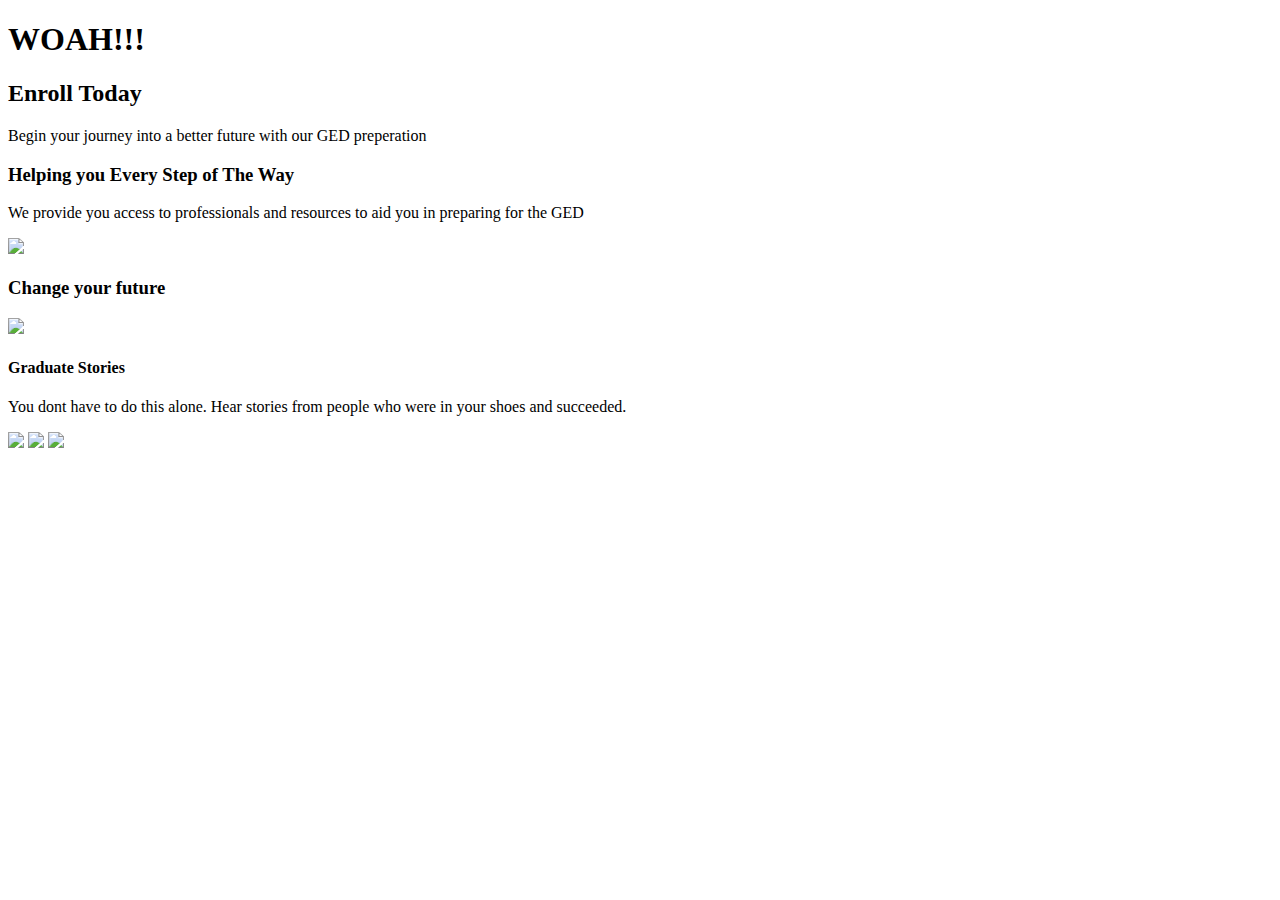
==== index.html @ 9df0e26c "Merge pull request #4 from nwang2001/Leran" ====
<!DOCTYPE html>
<html lang="en">
<head>
    <meta charset="UTF-8">
    <meta name="viewport" content="width=device-width, initial-scale=1.0">
    
    <title>Home Page</title>
</head>
<body>
    
    <section>
        <div>
            <h1>WOAH!!!</h1>
        </div>
        <div>
        
            <h2>Enroll Today</h2>
            <p>Begin your journey into a better future with our GED preperation </p>
        </div>
        <div>
            <h3>Helping you Every Step of The Way</h3>
            <p>We provide you access to professionals and resources to aid you in preparing for the GED </p>
            <img src="#">
        </div>
        <div>
            <h3>Change your future</h3>
            <p></p>
            <img src="#">
        </div> 
    <!--  Slideshow with impact stories !?   -->
    <div>
        <h4>Graduate Stories</h4>
        <p>You dont have to do this alone. Hear stories from people who were in your shoes and succeeded. </p>
        <img src="#">
        <img src="#">
        <img src="#">
    </div> 
    </section>
    
</body>
</html>
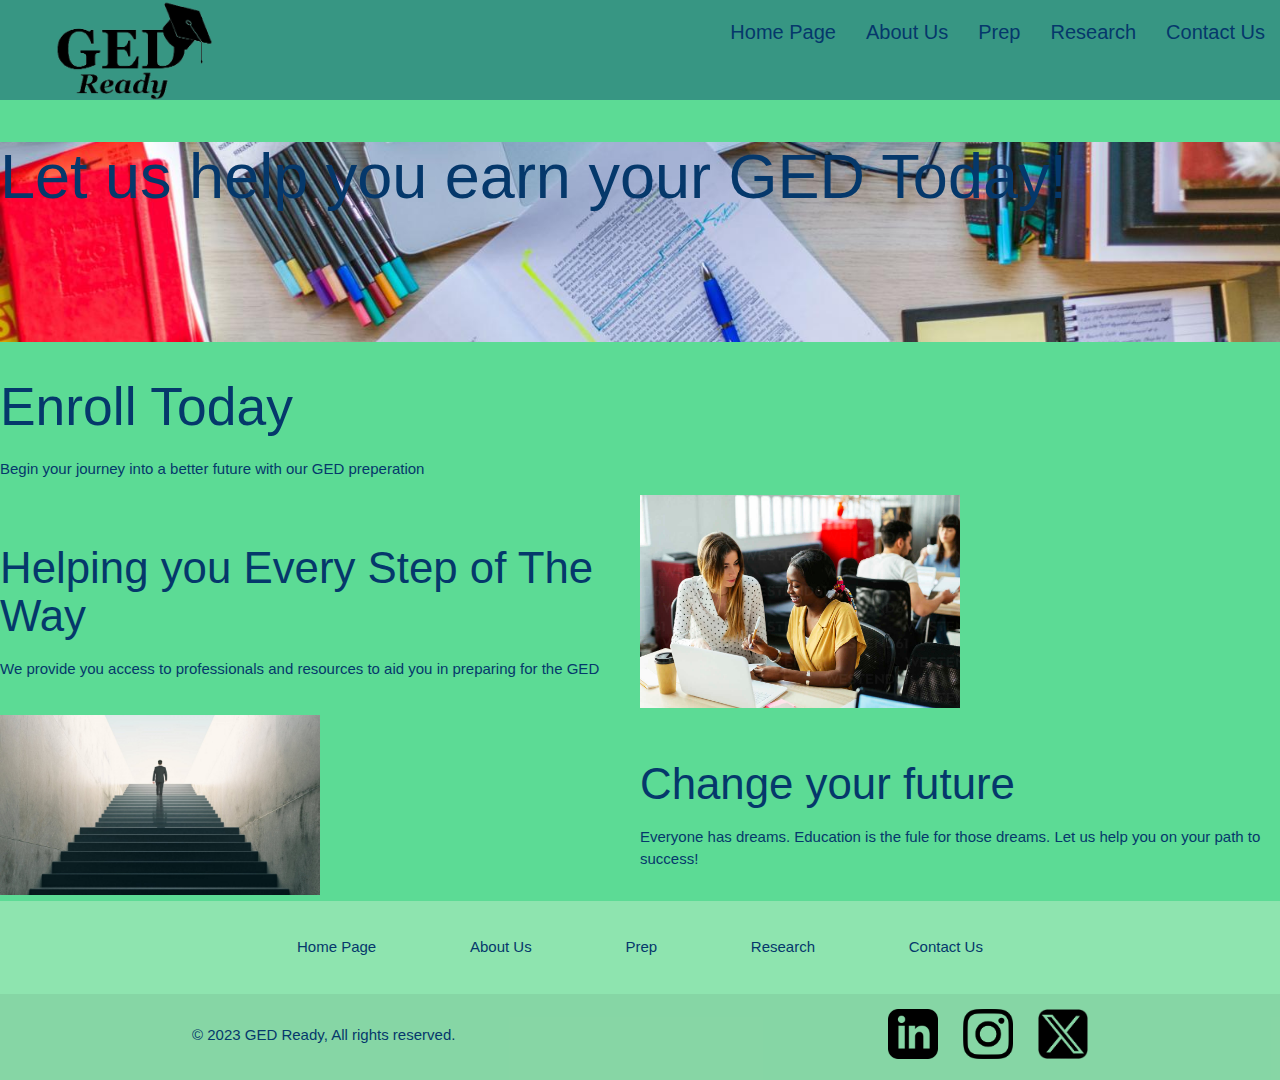
==== commit 282d15b5: "Added more to index skele and css" ====
--- a/index.html
+++ b/index.html
@@ -3,39 +3,94 @@
 <head>
     <meta charset="UTF-8">
     <meta name="viewport" content="width=device-width, initial-scale=1.0">
-    
+    <link rel="stylesheet" href="https://cdnjs.cloudflare.com/ajax/libs/materialize/1.0.0/css/materialize.min.css">
+    <link rel="stylesheet" href="shared.css">
+    <link rel="stylesheet" href="index.css">
     <title>Home Page</title>
 </head>
 <body>
-    
-    <section>
-        <div>
-            <h1>WOAH!!!</h1>
+
+    <header>
+        <nav>
+            <div class="nav-wrapper">
+                <a href="#" class="brand-logo"><img class="logo" src="logopng/gedready.png"></a>
+                <ul id="nav-mobile" class="right hide-on-med-and-down">
+                    <li><a href="index.html">Home Page</a></li>
+                    <li><a href="about.html">About Us</a></li>
+                    <li><a href="prep.html">Prep</a></li>
+                    <li><a href="research.html">Research</a></li>
+                    <li><a href="contact.html">Contact Us</a></li>
+                </ul>
+            </div>
+        </nav>
+    </header>
+
+    <section class="main_container">
+        <div class="main_header">
+            <h1>Let us help you earn your GED Today!</h1>
         </div>
-        <div>
-        
-            <h2>Enroll Today</h2>
-            <p>Begin your journey into a better future with our GED preperation </p>
+            <div class="intro_section">
+                <h2>Enroll Today</h2>
+                <p>Begin your journey into a better future with our GED preperation </p>
+            </div>
+        <div class="first_section">
+            <div class="text">
+                <h3>Helping you Every Step of The Way</h3>
+                <p>We provide you access to professionals and resources to aid you in preparing for the GED </p>
+            </div>
+            <div class="image">
+                <img src="index.images/helpin.jpeg">
+            </div>
         </div>
-        <div>
-            <h3>Helping you Every Step of The Way</h3>
-            <p>We provide you access to professionals and resources to aid you in preparing for the GED </p>
-            <img src="#">
-        </div>
-        <div>
-            <h3>Change your future</h3>
-            <p></p>
-            <img src="#">
+        <div class="second_section">
+            <div class="image">
+                <img src="index.images/success.jpeg">
+            </div>
+            <div class="text">
+                <h3>Change your future</h3>
+                <p>Everyone has dreams. Education is the fule for those dreams. Let us help you on your path to success!</p>
+            </div>
+            
         </div> 
     <!--  Slideshow with impact stories !?   -->
-    <div>
+    <!-- <div class="story_items">
         <h4>Graduate Stories</h4>
         <p>You dont have to do this alone. Hear stories from people who were in your shoes and succeeded. </p>
         <img src="#">
         <img src="#">
         <img src="#">
-    </div> 
+    </div>  -->
     </section>
+
+    <footer class="page-footer">
+        <div class="container">
+            <div class="row">
+                <div class="col l12 s12">
+                    <ul class="footer-nav">
+                        <li><a href="index.html">Home Page</a></li>
+                        <li><a href="about.html">About Us</a></li>
+                        <li><a href="prep.html">Prep</a></li>
+                        <li><a href="research.html">Research</a></li>
+                        <li><a href="contact.html">Contact Us</a></li>
+                    </ul>
+                </div>
+            </div>
+        </div>
+        <div class="footer-copyright">
+            <div class="container">
+                <ul class="footer left">
+                    <li class="copy">
+                        <p>&copy; 2023 GED Ready, All rights reserved.</p>
+                    </li>
+                </ul>
+                <ul class="footer-icons">
+                    <li><a href="https://www.linkedin.com/"><img class="icons" src="logopng/linkedin.png"></a></li>
+                    <li><a href="https://www.instagram.com/"><img class="icons" src="logopng/insta.png"></a></li>
+                    <li><a href="https://twitter.com/"><img class="icons" src="logopng/xtwitter.png"></a></li>
+                </ul>
+            </div>
+        </div>
+    </footer>
     
 </body>
 </html>--- a/shared.css
+++ b/shared.css
@@ -0,0 +1,68 @@
+body {
+    background: #5cdb95;
+    color: #05386b;
+    font-family: 'Segoe UI', Tahoma, Geneva, Verdana, sans-serif;
+    display: flex;
+    min-height: 100vh;
+    flex-direction: column;
+}
+
+main {
+    flex: 1 0 auto;
+}
+
+nav .nav-wrapper {
+    background-color: #379683;
+    height: 100px;
+}
+nav ul a {
+    font-size: 20px;
+}
+.nav-wrapper {
+    align-items: center;
+}
+.logo {
+    height: 100%;
+}
+.nav-wrapper ul {
+    height: 100%;
+}
+.nav-wrapper li {
+    height: 100%;
+    vertical-align: auto;
+    font-size: px;
+}
+.nav-wrapper a {
+    color: #05386b;
+    height: 100%;
+}
+
+.page-footer {
+    background-color: #8ee4af;
+}
+
+.page-footer .footer-copyright {
+    padding: 0;
+}
+
+.footer-nav {
+    display: flex;
+    justify-content: space-evenly;
+}
+
+.footer {
+    display: flex;
+    color: #05386b;
+}
+a {
+    color: #05386b;
+}
+.footer-icons {
+    display: flex;
+    justify-content: space-between;
+    width: 200px;
+    margin-left: auto;
+}
+.icons {
+    height: 50px;
+}--- a/index.css
+++ b/index.css
@@ -0,0 +1,27 @@
+.main_header{
+    background-image: url("index.images/notes.jpg");
+    background-color: #cccccc;
+    background-repeat: no-repeat;
+    height: 200px;
+    background-position: center;
+    background-size: cover;
+   }
+
+.intro_section{
+    justify-content: center;
+}
+
+.first_section , .second_section{
+    display: flex;
+    align-items: center;
+}
+
+.text , .image{
+    width: 50%;
+    justify-content: center;
+}
+
+.image img{
+    width: 50%;
+}
+
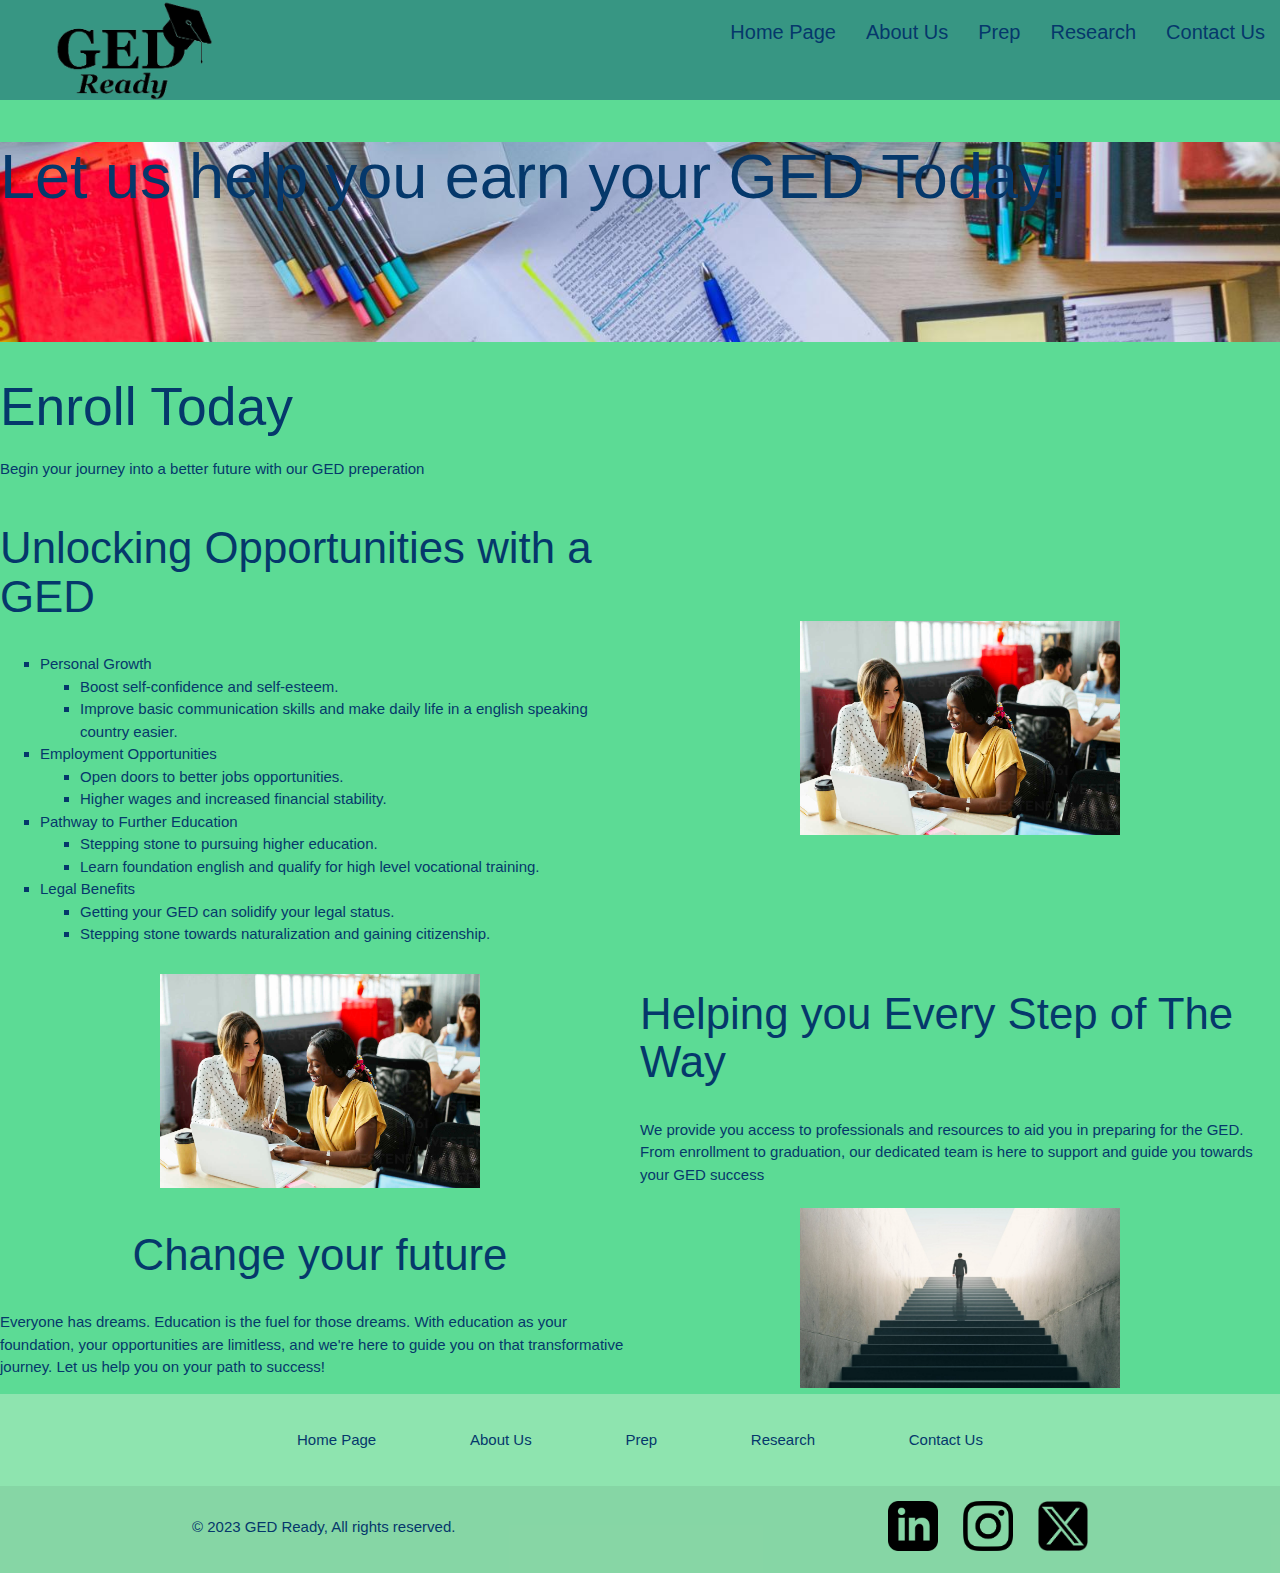
==== commit bb1389e9: "Updated css and html" ====
--- a/index.html
+++ b/index.html
@@ -33,35 +33,62 @@
                 <h2>Enroll Today</h2>
                 <p>Begin your journey into a better future with our GED preperation </p>
             </div>
-        <div class="first_section">
-            <div class="text">
-                <h3>Helping you Every Step of The Way</h3>
-                <p>We provide you access to professionals and resources to aid you in preparing for the GED </p>
-            </div>
+            <div class="sections">
+            <div class="first_section">
+                <div class="text">
+                    <h3>Unlocking Opportunities with a GED</h3>
+                    <ol class="benefit_list">
+                        <li>Personal Growth
+                            <ol class="benefit_list">
+                                <li>Boost self-confidence and self-esteem.</li>
+                                <li>Improve basic communication skills and make daily life in a english speaking country easier.</li>
+                            </ol>
+                        </li>
+                        <li>Employment Opportunities
+                            <ol class="benefit_list">
+                                <li>Open doors to better jobs opportunities.</li>
+                                <li>Higher wages and increased financial stability.</li>
+                            </ol>
+                        </li>
+                        <li>Pathway to Further Education
+                            <ol class="benefit_list">
+                                <li>Stepping stone to pursuing higher education.</li>
+                                <li>Learn foundation english and qualify for high level vocational training.</li>
+                            </ol>
+                        </li>
+                        <li>Legal Benefits
+                            <ol class="benefit_list">
+                                <li>Getting your GED can solidify your legal status.</li>
+                                <li>Stepping stone towards naturalization and gaining citizenship.</li>
+                            </ol>
+                        </li>
+                    </ol>
+                </div>
+                <div class="image">
+                    <img src="index.images/helpin.jpeg">
+                </div>
+                </div>
+        <div class="second_section">
             <div class="image">
                 <img src="index.images/helpin.jpeg">
             </div>
+            <div class="text">
+                <h3>Helping you Every Step of The Way</h3>
+                <p>We provide you access to professionals and resources to aid you in preparing for the GED. From enrollment to graduation, our dedicated team is here to support and guide you towards your GED success </p>
+            </div>
+            
         </div>
-        <div class="second_section">
+        <div class="third_section">
+            <div class="text">
+                <h3>Change your future</h3>
+                <p>Everyone has dreams. Education is the fuel for those dreams. With education as your foundation, your opportunities are limitless, and we're here to guide you on that transformative journey. Let us help you on your path to success!</p>
+            </div>
             <div class="image">
                 <img src="index.images/success.jpeg">
             </div>
-            <div class="text">
-                <h3>Change your future</h3>
-                <p>Everyone has dreams. Education is the fule for those dreams. Let us help you on your path to success!</p>
-            </div>
-            
         </div> 
-    <!--  Slideshow with impact stories !?   -->
-    <!-- <div class="story_items">
-        <h4>Graduate Stories</h4>
-        <p>You dont have to do this alone. Hear stories from people who were in your shoes and succeeded. </p>
-        <img src="#">
-        <img src="#">
-        <img src="#">
-    </div>  -->
+        </div>
     </section>
-
     <footer class="page-footer">
         <div class="container">
             <div class="row">
--- a/index.css
+++ b/index.css
@@ -11,14 +11,30 @@
     justify-content: center;
 }
 
-.first_section , .second_section{
+.benefit_list{
+    list-style: square;
+}
+
+.sections{
     display: flex;
+    flex-direction: column;
+}
+
+.first_section , .second_section, .third_section{
+    display: flex;
+    justify-content: center;
+    width: 100%;
+}
+
+.text , .image{
+    width: 100%;
+    display: flex;
+    justify-content: center;
     align-items: center;
 }
 
-.text , .image{
-    width: 50%;
-    justify-content: center;
+.text{
+    flex-direction: column;
 }
 
 .image img{
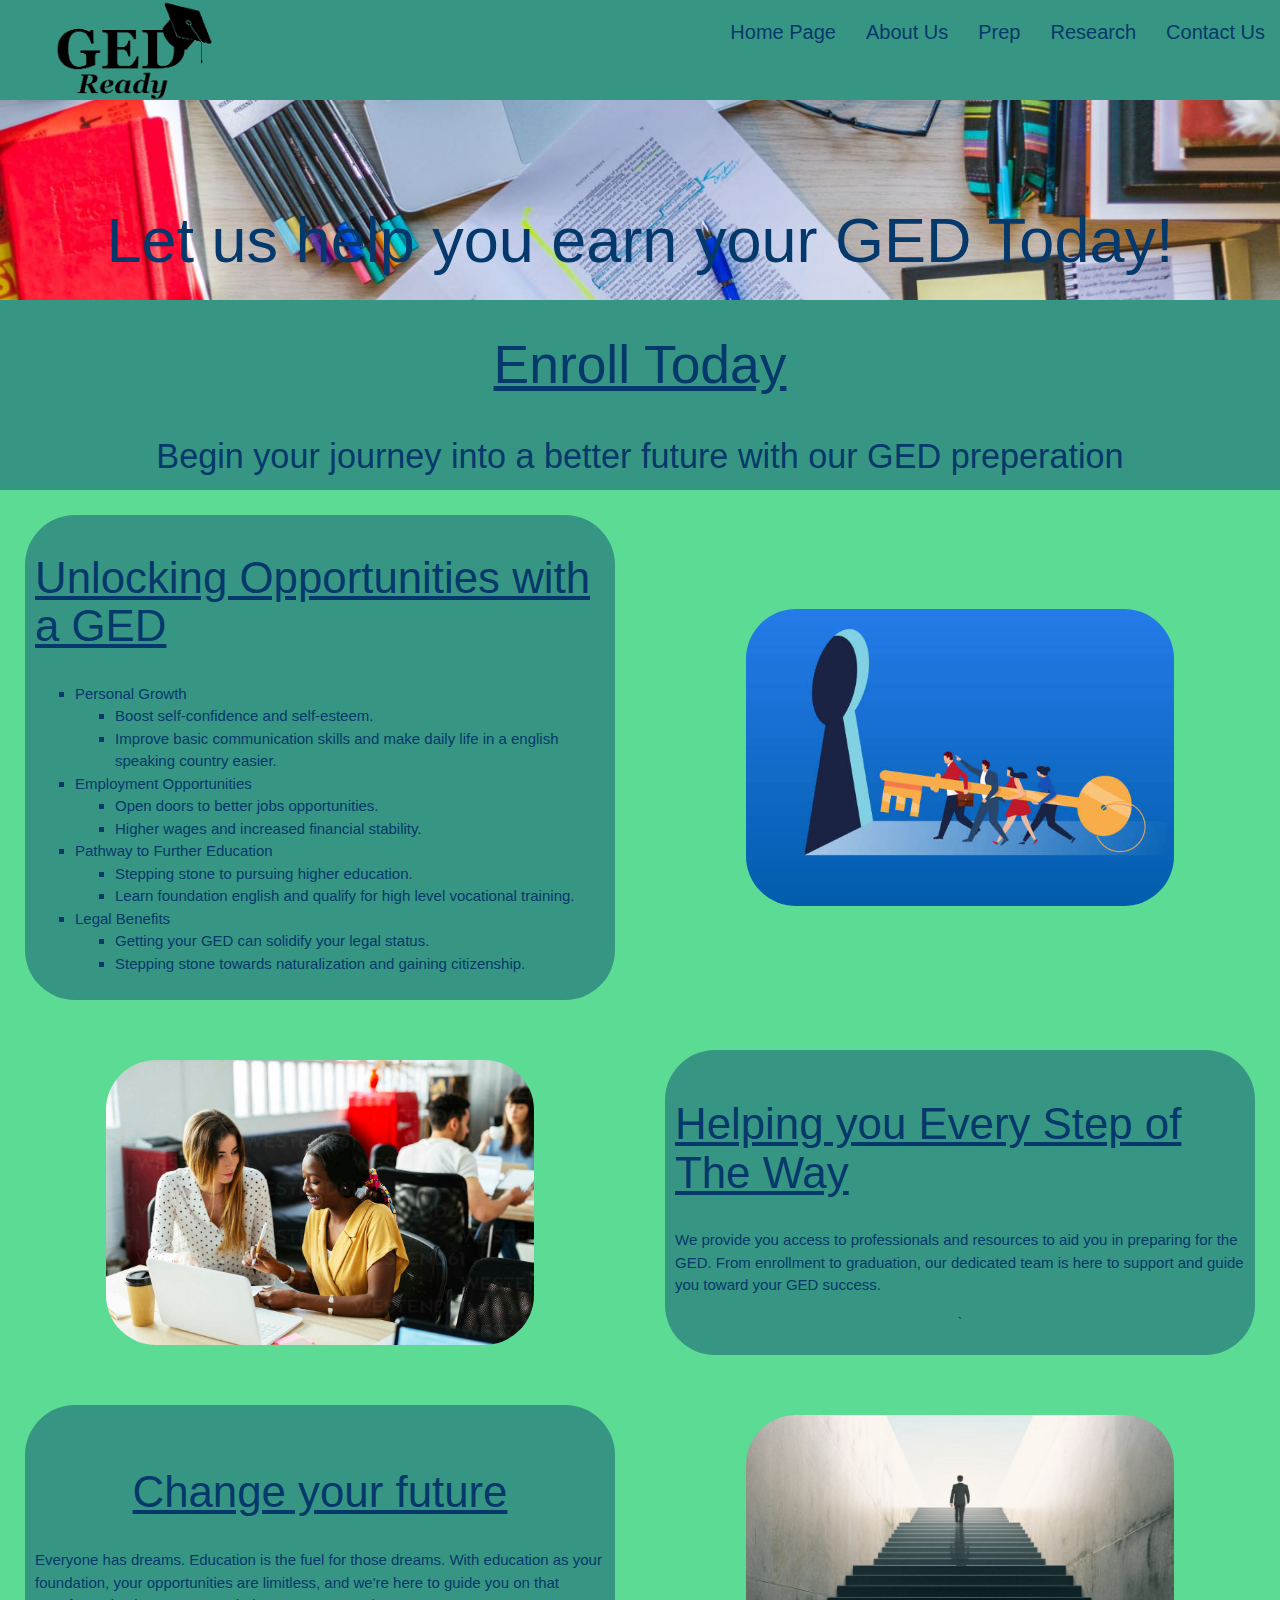
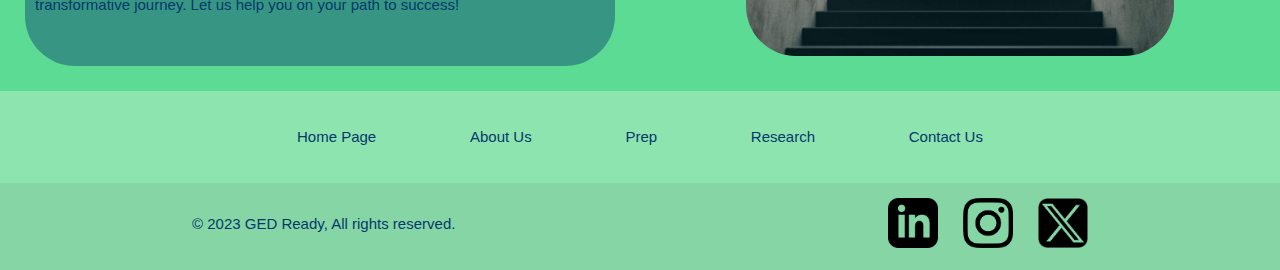
==== commit 237a9d00: "Fixed Index and added css" ====
--- a/index.html
+++ b/index.html
@@ -31,63 +31,62 @@
         </div>
             <div class="intro_section">
                 <h2>Enroll Today</h2>
-                <p>Begin your journey into a better future with our GED preperation </p>
+                <h4>Begin your journey into a better future with our GED preperation </h4>
             </div>
             <div class="sections">
-            <div class="first_section">
-                <div class="text">
-                    <h3>Unlocking Opportunities with a GED</h3>
-                    <ol class="benefit_list">
-                        <li>Personal Growth
-                            <ol class="benefit_list">
-                                <li>Boost self-confidence and self-esteem.</li>
-                                <li>Improve basic communication skills and make daily life in a english speaking country easier.</li>
-                            </ol>
-                        </li>
-                        <li>Employment Opportunities
-                            <ol class="benefit_list">
-                                <li>Open doors to better jobs opportunities.</li>
-                                <li>Higher wages and increased financial stability.</li>
-                            </ol>
-                        </li>
-                        <li>Pathway to Further Education
-                            <ol class="benefit_list">
-                                <li>Stepping stone to pursuing higher education.</li>
-                                <li>Learn foundation english and qualify for high level vocational training.</li>
-                            </ol>
-                        </li>
-                        <li>Legal Benefits
-                            <ol class="benefit_list">
-                                <li>Getting your GED can solidify your legal status.</li>
-                                <li>Stepping stone towards naturalization and gaining citizenship.</li>
-                            </ol>
-                        </li>
-                    </ol>
+                <div class="first_section">
+                    <div class="text">
+                        <h3>Unlocking Opportunities with a GED</h3>
+                        <ol class="benefit_list">
+                            <li>Personal Growth
+                                <ol class="benefit_list">
+                                    <li>Boost self-confidence and self-esteem.</li>
+                                    <li>Improve basic communication skills and make daily life in a english speaking country easier.</li>
+                                </ol>
+                            </li>
+                            <li>Employment Opportunities
+                                <ol class="benefit_list">
+                                    <li>Open doors to better jobs opportunities.</li>
+                                    <li>Higher wages and increased financial stability.</li>
+                                </ol>
+                            </li>
+                            <li>Pathway to Further Education
+                                <ol class="benefit_list">
+                                    <li>Stepping stone to pursuing higher education.</li>
+                                    <li>Learn foundation english and qualify for high level vocational training.</li>
+                                </ol>
+                            </li>
+                            <li>Legal Benefits
+                                <ol class="benefit_list">
+                                    <li>Getting your GED can solidify your legal status.</li>
+                                    <li>Stepping stone towards naturalization and gaining citizenship.</li>
+                                </ol>
+                            </li>
+                        </ol>
+                    </div>
+                    <div class="image">
+                        <img src="index.images/key.jpeg" alt="Unlocking your future image">
+                    </div>
                 </div>
-                <div class="image">
-                    <img src="index.images/helpin.jpeg">
+                <div class="second_section">
+                    <div class="image">
+                        <img src="index.images/helpin.jpeg" alt="Two people helping eachother work image">
+                    </div>
+                    <div class="text">
+                        <h3>Helping you Every Step of The Way</h3>
+                        <p>We provide you access to professionals and resources to aid you in preparing for the GED. From enrollment to graduation, our dedicated team is here to support and guide you toward your GED success. </p>
+            `       </div> 
                 </div>
-                </div>
-        <div class="second_section">
-            <div class="image">
-                <img src="index.images/helpin.jpeg">
+                <div class="third_section">
+                    <div class="text">
+                        <h3>Change your future</h3>
+                        <p>Everyone has dreams. Education is the fuel for those dreams. With education as your foundation, your opportunities are limitless, and we're here to guide you on that transformative journey. Let us help you on your path to success!</p>
+                    </div>
+                    <div class="image">
+                        <img src="index.images/success.jpeg" alt="Man climbing stairs image">
+                    </div>
+                </div> 
             </div>
-            <div class="text">
-                <h3>Helping you Every Step of The Way</h3>
-                <p>We provide you access to professionals and resources to aid you in preparing for the GED. From enrollment to graduation, our dedicated team is here to support and guide you towards your GED success </p>
-            </div>
-            
-        </div>
-        <div class="third_section">
-            <div class="text">
-                <h3>Change your future</h3>
-                <p>Everyone has dreams. Education is the fuel for those dreams. With education as your foundation, your opportunities are limitless, and we're here to guide you on that transformative journey. Let us help you on your path to success!</p>
-            </div>
-            <div class="image">
-                <img src="index.images/success.jpeg">
-            </div>
-        </div> 
-        </div>
     </section>
     <footer class="page-footer">
         <div class="container">
--- a/index.css
+++ b/index.css
@@ -5,10 +5,22 @@
     height: 200px;
     background-position: center;
     background-size: cover;
+    display: flex;
+    align-items: end;
+    justify-content: center;
    }
 
+h2 ,h3{
+    text-decoration: underline;
+}
+
+
 .intro_section{
+    display: flex;
+    flex-direction: column;
     justify-content: center;
+    align-items: center;
+    background-color: #379683;;
 }
 
 .benefit_list{
@@ -31,13 +43,19 @@
     display: flex;
     justify-content: center;
     align-items: center;
+    margin: 25px;
+    padding: 10px;
+    
 }
 
 .text{
     flex-direction: column;
+    background-color: #379683;
+    border-radius: 50px;
 }
 
 .image img{
-    width: 50%;
+    width: 75%;
+    border-radius: 50px;
 }
 
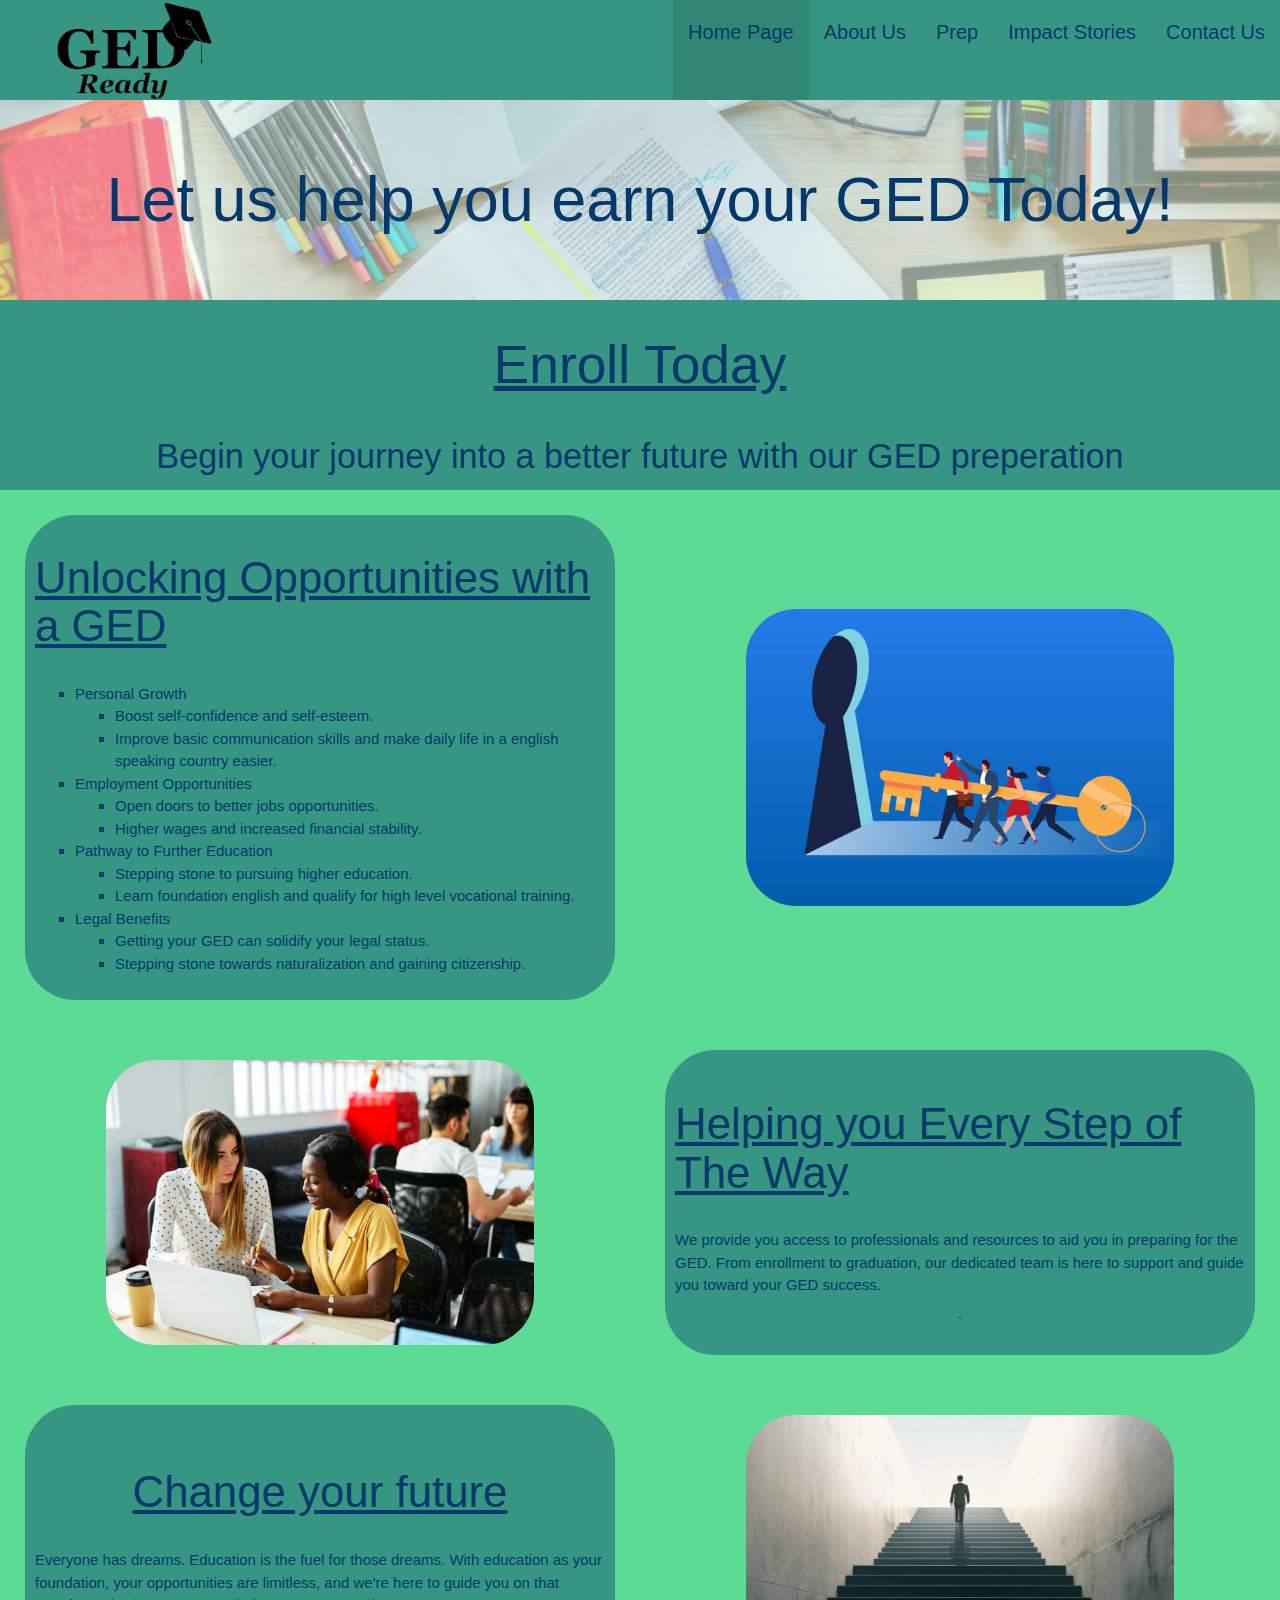
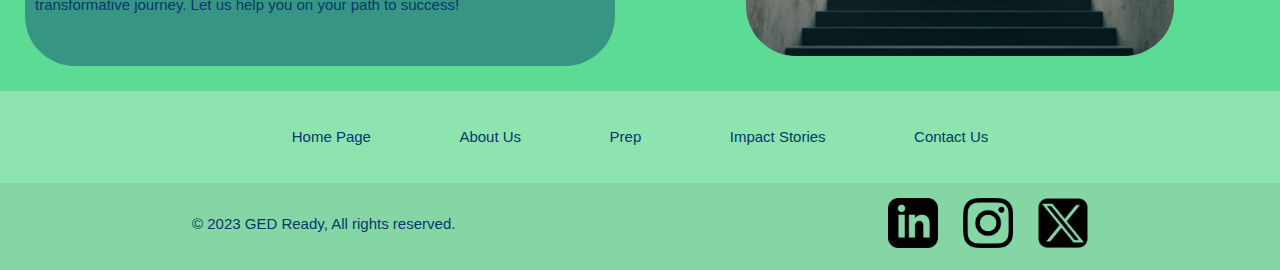
==== commit c28ecd1f: "updated the file" ====
--- a/index.html
+++ b/index.html
@@ -15,10 +15,10 @@
             <div class="nav-wrapper">
                 <a href="#" class="brand-logo"><img class="logo" src="logopng/gedready.png"></a>
                 <ul id="nav-mobile" class="right hide-on-med-and-down">
-                    <li><a href="index.html">Home Page</a></li>
+                    <li  class="active"><a href="index.html">Home Page</a></li>
                     <li><a href="about.html">About Us</a></li>
                     <li><a href="prep.html">Prep</a></li>
-                    <li><a href="research.html">Research</a></li>
+                    <li><a href="impact.html">Impact Stories</a></li>
                     <li><a href="contact.html">Contact Us</a></li>
                 </ul>
             </div>
@@ -96,7 +96,7 @@
                         <li><a href="index.html">Home Page</a></li>
                         <li><a href="about.html">About Us</a></li>
                         <li><a href="prep.html">Prep</a></li>
-                        <li><a href="research.html">Research</a></li>
+                        <li><a href="impact.html">Impact Stories</a></li>
                         <li><a href="contact.html">Contact Us</a></li>
                     </ul>
                 </div>
--- a/index.css
+++ b/index.css
@@ -12,6 +12,17 @@
 
 h2 ,h3{
     text-decoration: underline;
+}
+
+.main_header h1 {
+    background-color: rgba(234, 255, 234, 0.5);
+    width: 100%;
+    height: 100%;
+    display: flex;
+    align-items: center;
+    justify-content: center;
+    padding: 0;
+    margin: 0;
 }
 
 
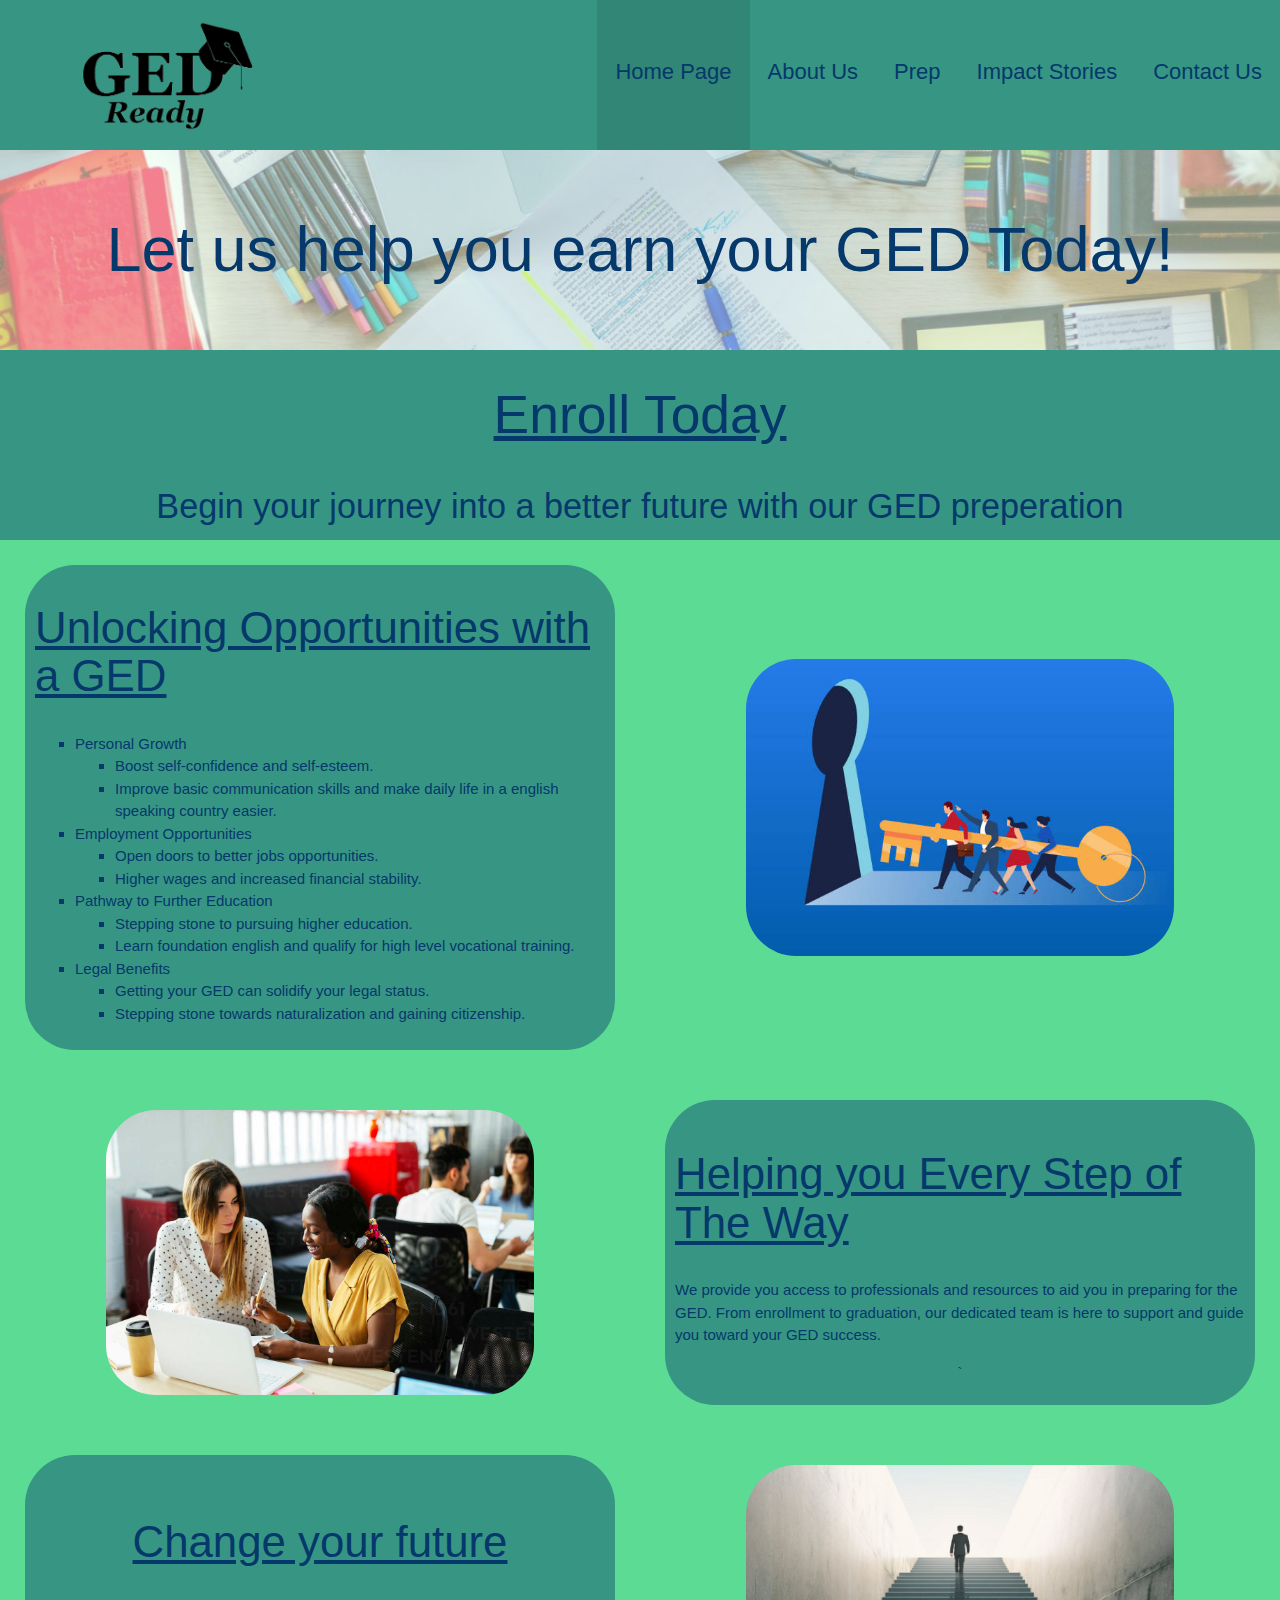
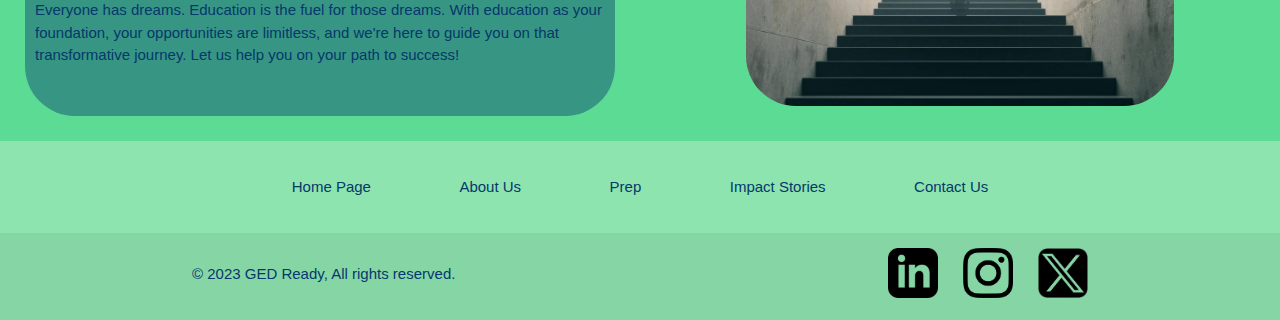
==== commit 1d7fe198: "updated the file" ====
--- a/index.html
+++ b/index.html
@@ -1,5 +1,6 @@
 <!DOCTYPE html>
 <html lang="en">
+
 <head>
     <meta charset="UTF-8">
     <meta name="viewport" content="width=device-width, initial-scale=1.0">
@@ -8,18 +9,33 @@
     <link rel="stylesheet" href="index.css">
     <title>Home Page</title>
 </head>
+
 <body>
 
     <header>
         <nav>
-            <div class="nav-wrapper">
+            <div class="nav-wrapper hide-on-med-and-down">
                 <a href="#" class="brand-logo"><img class="logo" src="logopng/gedready.png"></a>
                 <ul id="nav-mobile" class="right hide-on-med-and-down">
-                    <li  class="active"><a href="index.html">Home Page</a></li>
+                    <li class="active"><a href="index.html">Home Page</a></li>
                     <li><a href="about.html">About Us</a></li>
                     <li><a href="prep.html">Prep</a></li>
                     <li><a href="impact.html">Impact Stories</a></li>
                     <li><a href="contact.html">Contact Us</a></li>
+                </ul>
+            </div>
+            <div class="med-down-nav hide-on-large-only">
+                <ul>
+                    <li><a href="index.html"><img class="logo" src="logopng/gedready.png"></a></li>
+                    <li><a><img class="navmenu" src="logopng/navmenu.png"></a>
+                        <ul class="dropdown-nav">
+                            <li><a href="index.html">Home Page</a></li>
+                            <li><a href="about.html">About Us</a></li>
+                            <li><a href="prep.html">Prep</a></li>
+                            <li><a href="impact.html">Impact Stories</a></li>
+                            <li><a href="contact.html">Contact Us</a></li>
+                        </ul>
+                    </li>
                 </ul>
             </div>
         </nav>
@@ -29,64 +45,70 @@
         <div class="main_header">
             <h1>Let us help you earn your GED Today!</h1>
         </div>
-            <div class="intro_section">
-                <h2>Enroll Today</h2>
-                <h4>Begin your journey into a better future with our GED preperation </h4>
+        <div class="intro_section">
+            <h2>Enroll Today</h2>
+            <h4>Begin your journey into a better future with our GED preperation </h4>
+        </div>
+        <div class="sections">
+            <div class="first_section">
+                <div class="text">
+                    <h3>Unlocking Opportunities with a GED</h3>
+                    <ol class="benefit_list">
+                        <li>Personal Growth
+                            <ol class="benefit_list">
+                                <li>Boost self-confidence and self-esteem.</li>
+                                <li>Improve basic communication skills and make daily life in a english speaking country
+                                    easier.</li>
+                            </ol>
+                        </li>
+                        <li>Employment Opportunities
+                            <ol class="benefit_list">
+                                <li>Open doors to better jobs opportunities.</li>
+                                <li>Higher wages and increased financial stability.</li>
+                            </ol>
+                        </li>
+                        <li>Pathway to Further Education
+                            <ol class="benefit_list">
+                                <li>Stepping stone to pursuing higher education.</li>
+                                <li>Learn foundation english and qualify for high level vocational training.</li>
+                            </ol>
+                        </li>
+                        <li>Legal Benefits
+                            <ol class="benefit_list">
+                                <li>Getting your GED can solidify your legal status.</li>
+                                <li>Stepping stone towards naturalization and gaining citizenship.</li>
+                            </ol>
+                        </li>
+                    </ol>
+                </div>
+                <div class="image">
+                    <img src="index.images/key.jpeg" alt="Unlocking your future image">
+                </div>
             </div>
-            <div class="sections">
-                <div class="first_section">
-                    <div class="text">
-                        <h3>Unlocking Opportunities with a GED</h3>
-                        <ol class="benefit_list">
-                            <li>Personal Growth
-                                <ol class="benefit_list">
-                                    <li>Boost self-confidence and self-esteem.</li>
-                                    <li>Improve basic communication skills and make daily life in a english speaking country easier.</li>
-                                </ol>
-                            </li>
-                            <li>Employment Opportunities
-                                <ol class="benefit_list">
-                                    <li>Open doors to better jobs opportunities.</li>
-                                    <li>Higher wages and increased financial stability.</li>
-                                </ol>
-                            </li>
-                            <li>Pathway to Further Education
-                                <ol class="benefit_list">
-                                    <li>Stepping stone to pursuing higher education.</li>
-                                    <li>Learn foundation english and qualify for high level vocational training.</li>
-                                </ol>
-                            </li>
-                            <li>Legal Benefits
-                                <ol class="benefit_list">
-                                    <li>Getting your GED can solidify your legal status.</li>
-                                    <li>Stepping stone towards naturalization and gaining citizenship.</li>
-                                </ol>
-                            </li>
-                        </ol>
-                    </div>
-                    <div class="image">
-                        <img src="index.images/key.jpeg" alt="Unlocking your future image">
-                    </div>
+            <div class="second_section">
+                <div class="image">
+                    <img src="index.images/helpin.jpeg" alt="Two people helping eachother work image">
                 </div>
-                <div class="second_section">
-                    <div class="image">
-                        <img src="index.images/helpin.jpeg" alt="Two people helping eachother work image">
-                    </div>
-                    <div class="text">
-                        <h3>Helping you Every Step of The Way</h3>
-                        <p>We provide you access to professionals and resources to aid you in preparing for the GED. From enrollment to graduation, our dedicated team is here to support and guide you toward your GED success. </p>
-            `       </div> 
+                <div class="text">
+                    <h3>Helping you Every Step of The Way</h3>
+                    <p>We provide you access to professionals and resources to aid you in preparing for the GED. From
+                        enrollment to graduation, our dedicated team is here to support and guide you toward your GED
+                        success. </p>
+                    `
                 </div>
-                <div class="third_section">
-                    <div class="text">
-                        <h3>Change your future</h3>
-                        <p>Everyone has dreams. Education is the fuel for those dreams. With education as your foundation, your opportunities are limitless, and we're here to guide you on that transformative journey. Let us help you on your path to success!</p>
-                    </div>
-                    <div class="image">
-                        <img src="index.images/success.jpeg" alt="Man climbing stairs image">
-                    </div>
-                </div> 
             </div>
+            <div class="third_section">
+                <div class="text">
+                    <h3>Change your future</h3>
+                    <p>Everyone has dreams. Education is the fuel for those dreams. With education as your foundation,
+                        your opportunities are limitless, and we're here to guide you on that transformative journey.
+                        Let us help you on your path to success!</p>
+                </div>
+                <div class="image">
+                    <img src="index.images/success.jpeg" alt="Man climbing stairs image">
+                </div>
+            </div>
+        </div>
     </section>
     <footer class="page-footer">
         <div class="container">
@@ -117,6 +139,9 @@
             </div>
         </div>
     </footer>
-    
+
+    <script src="shared.js"></script>
+
 </body>
+
 </html>--- a/shared.css
+++ b/shared.css
@@ -13,24 +13,24 @@
 
 nav .nav-wrapper {
     background-color: #379683;
-    height: 100px;
+    height: 150px;
 }
 nav ul a {
-    font-size: 20px;
+    font-size: 22px;
+    padding: 40px 18px;
 }
 .nav-wrapper {
     align-items: center;
 }
 .logo {
     height: 100%;
+    padding: 20px;
 }
 .nav-wrapper ul {
     height: 100%;
 }
 .nav-wrapper li {
     height: 100%;
-    vertical-align: auto;
-    font-size: px;
 }
 .nav-wrapper a {
     color: #05386b;
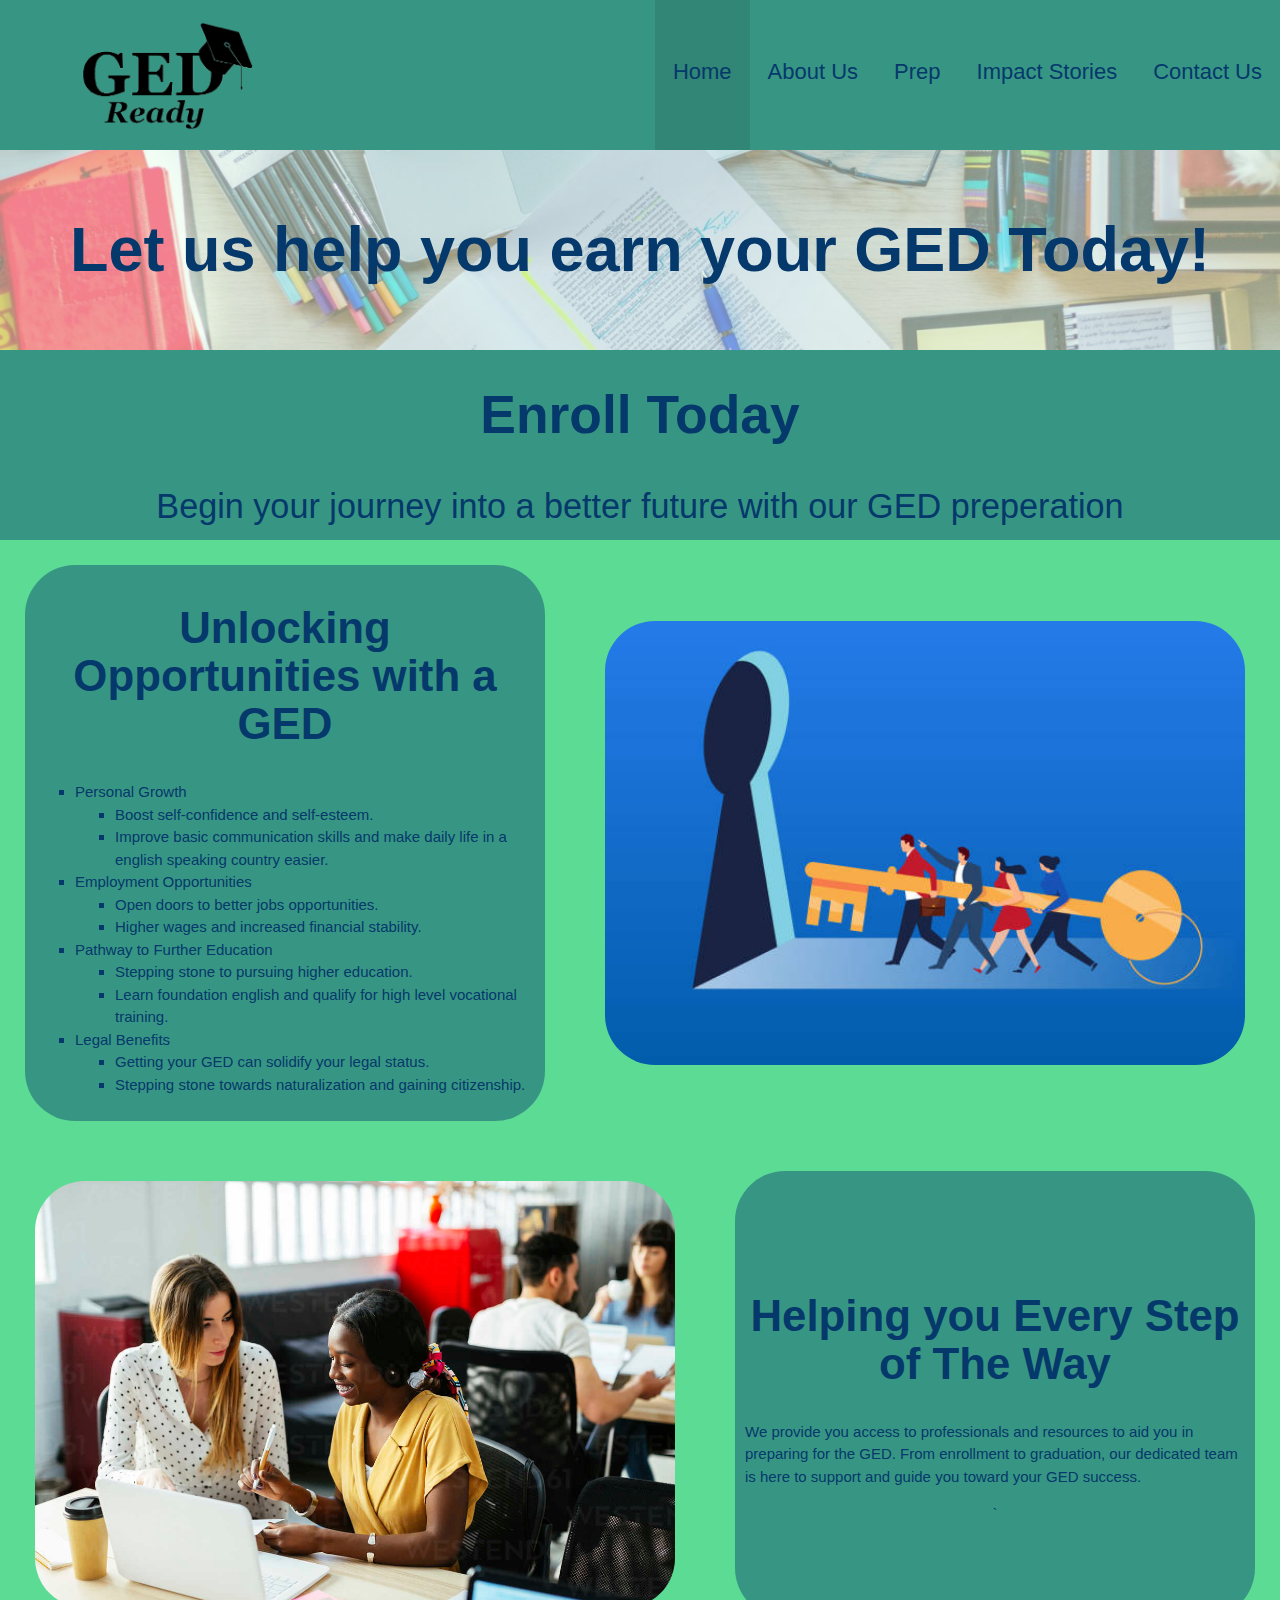
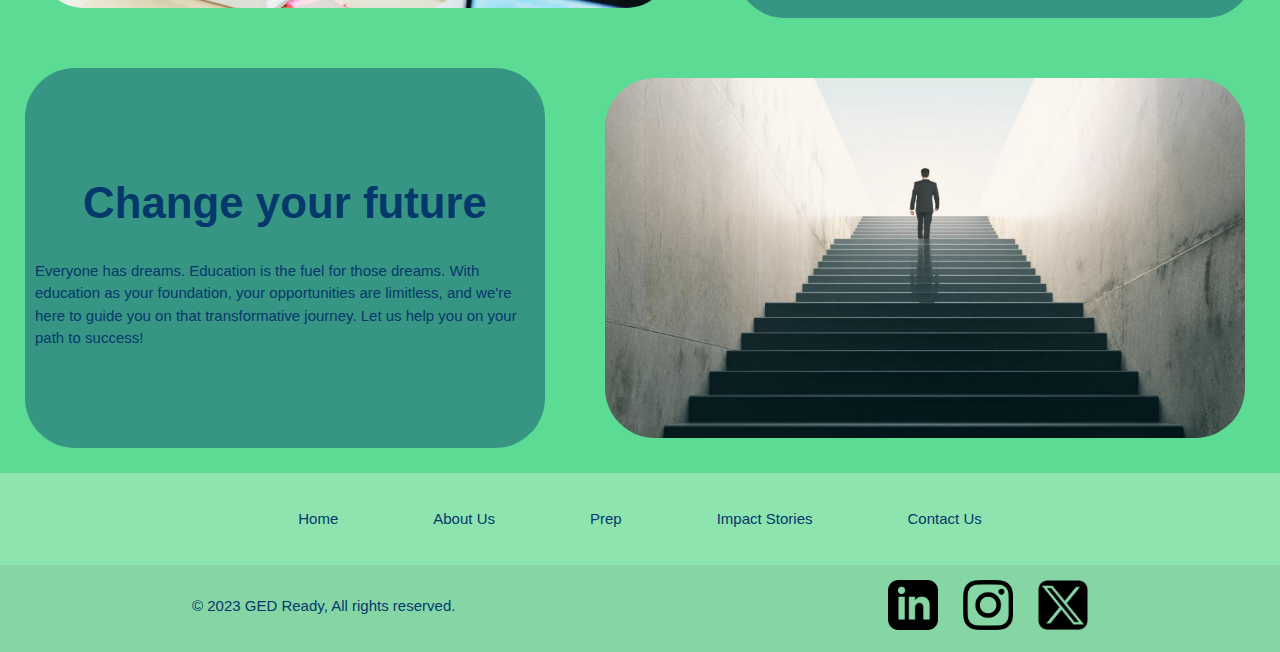
==== commit 7fe501b8: "updated every Home Page to Home" ====
--- a/index.html
+++ b/index.html
@@ -7,7 +7,7 @@
     <link rel="stylesheet" href="https://cdnjs.cloudflare.com/ajax/libs/materialize/1.0.0/css/materialize.min.css">
     <link rel="stylesheet" href="shared.css">
     <link rel="stylesheet" href="index.css">
-    <title>Home Page</title>
+    <title>Home</title>
 </head>
 
 <body>
@@ -17,7 +17,7 @@
             <div class="nav-wrapper hide-on-med-and-down">
                 <a href="#" class="brand-logo"><img class="logo" src="logopng/gedready.png"></a>
                 <ul id="nav-mobile" class="right hide-on-med-and-down">
-                    <li class="active"><a href="index.html">Home Page</a></li>
+                    <li class="active"><a href="index.html">Home</a></li>
                     <li><a href="about.html">About Us</a></li>
                     <li><a href="prep.html">Prep</a></li>
                     <li><a href="impact.html">Impact Stories</a></li>
@@ -29,7 +29,7 @@
                     <li><a href="index.html"><img class="logo" src="logopng/gedready.png"></a></li>
                     <li><a><img class="navmenu" src="logopng/navmenu.png"></a>
                         <ul class="dropdown-nav">
-                            <li><a href="index.html">Home Page</a></li>
+                            <li><a href="index.html">Home</a></li>
                             <li><a href="about.html">About Us</a></li>
                             <li><a href="prep.html">Prep</a></li>
                             <li><a href="impact.html">Impact Stories</a></li>
@@ -43,11 +43,11 @@
 
     <section class="main_container">
         <div class="main_header">
-            <h1>Let us help you earn your GED Today!</h1>
+            <h1 class="main__color main__title-color1">Let us help you earn your GED Today!</h1>
         </div>
-        <div class="intro_section">
-            <h2>Enroll Today</h2>
-            <h4>Begin your journey into a better future with our GED preperation </h4>
+            <div class="intro_section">
+                <h2><a href="contact.html">Enroll Today</a></h2>
+                <h4>Begin your journey into a better future with our GED preperation </h4>
         </div>
         <div class="sections">
             <div class="first_section">
@@ -115,7 +115,7 @@
             <div class="row">
                 <div class="col l12 s12">
                     <ul class="footer-nav">
-                        <li><a href="index.html">Home Page</a></li>
+                        <li><a href="index.html">Home</a></li>
                         <li><a href="about.html">About Us</a></li>
                         <li><a href="prep.html">Prep</a></li>
                         <li><a href="impact.html">Impact Stories</a></li>
--- a/shared.css
+++ b/shared.css
@@ -15,23 +15,29 @@
     background-color: #379683;
     height: 150px;
 }
+
 nav ul a {
     font-size: 22px;
     padding: 40px 18px;
 }
+
 .nav-wrapper {
     align-items: center;
 }
+
 .logo {
     height: 100%;
     padding: 20px;
 }
+
 .nav-wrapper ul {
     height: 100%;
 }
+
 .nav-wrapper li {
     height: 100%;
 }
+
 .nav-wrapper a {
     color: #05386b;
     height: 100%;
@@ -54,15 +60,93 @@
     display: flex;
     color: #05386b;
 }
+
 a {
     color: #05386b;
 }
+
 .footer-icons {
     display: flex;
     justify-content: space-between;
     width: 200px;
     margin-left: auto;
 }
+
 .icons {
     height: 50px;
+}
+
+@media screen and (max-width: 992px) {
+    nav {
+        background-color: #379683;
+        height: 110px;
+        width: 100%;
+    }
+
+    .logo {
+        height: 100px;
+        padding: 10px;
+    }
+
+    .med-down-nav {
+        width: 100%;
+        padding-right: 40px;
+    }
+
+    .med-down-nav ul {
+        display: flex;
+        justify-content: space-between;
+        align-items: center;
+    }
+
+    .med-down-nav ul ul {
+        display: none;
+        position: absolute;
+        background-color: #379683;
+        z-index: 1;
+    }
+
+    .navmenu {
+        border: none;
+        height: 30px;
+        cursor: pointer;
+        margin: 0;
+        padding: 0;
+        margin-bottom: 0;
+    }
+
+    .dropdown-nav {
+        display: flex;
+        flex-direction: column;
+        position: absolute;
+        background-color: #379683;
+        z-index: 1;
+        right: 0;
+        margin-right: 10px;
+    }
+
+    .dropdown-nav ul {
+        display: flex;
+        flex-direction: column;
+        float: right;
+        text-align: right;
+    }
+
+    .dropdown-nav li {
+        width: 150px;
+        border: 1px solid #edf5e1;
+        border-bottom: 0px;
+        text-align: center;        
+        color: #edf5e1;
+    }
+
+    .med-down-nav li a,
+    .dropdown-nav li a {
+        font-size: 16px;
+        padding: 0;
+    }
+
+    .dropdown-nav li a:hover {
+        background-color: #05386b;
+    }
 }--- a/index.css
+++ b/index.css
@@ -10,8 +10,23 @@
     justify-content: center;
    }
 
-h2 ,h3{
-    text-decoration: underline;
+.main__color {
+    animation: color-animation 4s linear infinite;
+}
+
+.main__title-color1 {
+    --color-1: #379683;
+    --color-2: #05386b;
+    --color-3: #000;
+}
+
+h2, h3{
+    text-align: center;
+    font-weight: 600;
+}
+
+h2 a:hover {
+    color: #EDF5E1;
 }
 
 .main_header h1 {
@@ -23,8 +38,8 @@
     justify-content: center;
     padding: 0;
     margin: 0;
+    font-weight: 900;
 }
-
 
 .intro_section{
     display: flex;
@@ -56,17 +71,102 @@
     align-items: center;
     margin: 25px;
     padding: 10px;
-    
 }
 
-.text{
+.text {
     flex-direction: column;
     background-color: #379683;
     border-radius: 50px;
 }
 
 .image img{
-    width: 75%;
+    width: 50vw;
     border-radius: 50px;
 }
 
+@keyframes color-animation {
+    0% {
+        color: var(--color-1)
+    }
+    32% {
+        color: var(--color-1)
+    }
+    33% {
+        color: var(--color-2)
+    }
+    65% {
+        color: var(--color-2)
+    }
+    66% {
+        color: var(--color-3)
+    }
+    99% {
+        color: var(--color-3)
+    }
+    100% {
+        color: var(--color-1)
+    }
+}
+
+@media screen and (max-width: 400px) {
+    
+    h1, h2, h3, h4{
+        font-size: 20px;
+    }
+    
+    .first_section, .second_section, .third_section{
+        flex-direction: column;
+        width: 100vw;
+        padding: 0px 25px 0px 0;
+        margin: 5px;
+    }
+    .text{
+        padding: 10;
+        margin: 15px;
+    }
+    .image img{
+        display: none;
+    }
+  
+
+}
+
+@media screen and (min-width: 401px) and (max-width: 768px) {
+    
+    h1, h2, h3, h4{
+        font-size: 30px;
+    }
+    
+    .first_section, .second_section, .third_section{
+        flex-direction: column;
+        width: 100vw;
+        padding: 0px 25px 0px 0;
+        margin: 0px;
+    }
+    .text{
+        padding: 10;
+        margin: 15px;
+    }
+    .image img{
+        display: none;
+    }
+  
+}
+
+@media screen and (min-width: 769px) and (max-width: 1024px) {
+
+    h1, h2, h3, h4{
+        font-size: 41px;
+    }
+
+    .first_section, .second_section, .third_section{
+        width: 100vw;
+        padding: 0px 25px 0px 0;
+        margin: 0px;
+    }
+    .text{
+        padding: 10;
+        margin:15px;
+    }
+
+}